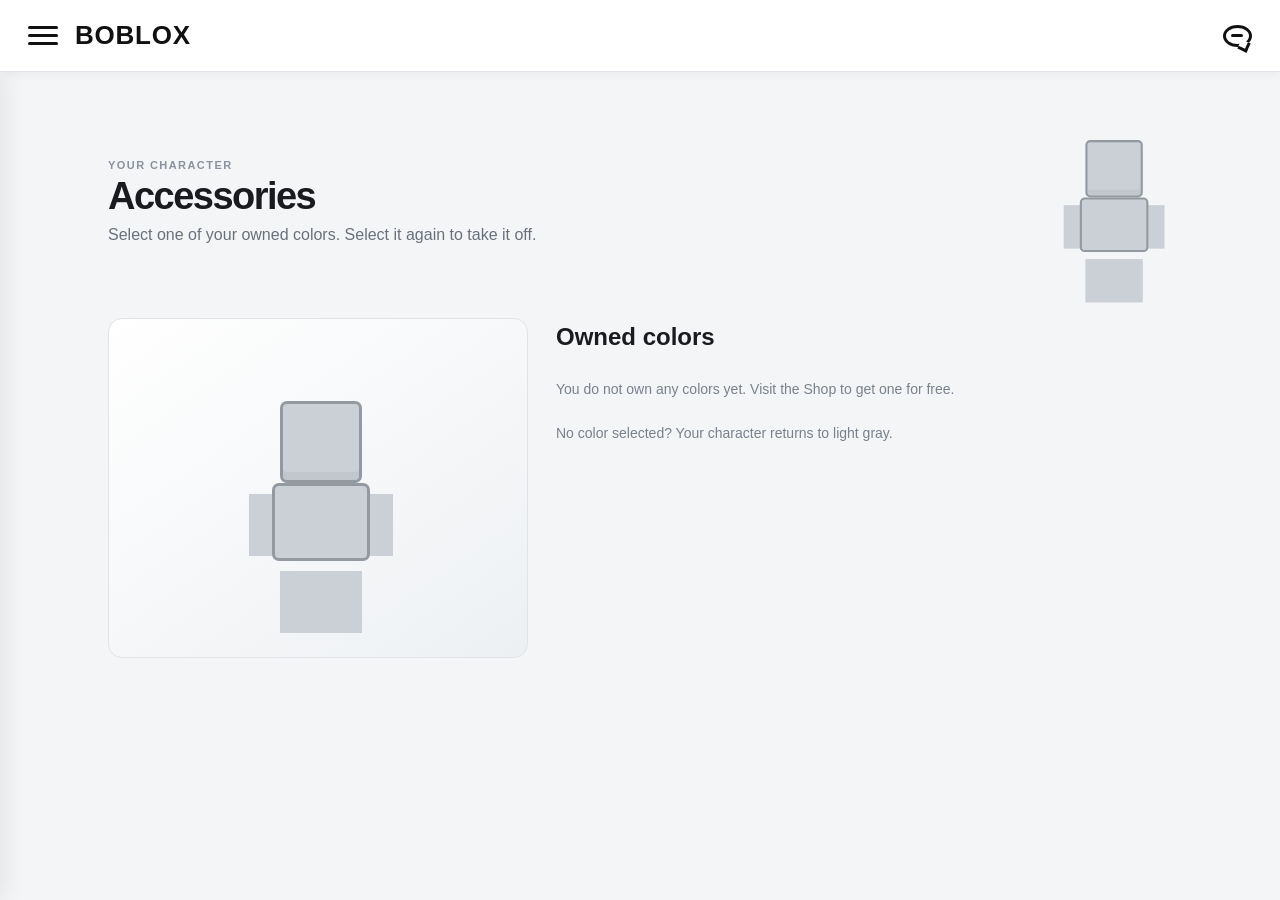
==== accessories.html @ ccb8a1ec "Redesign Boblox as multi-page Roblox-style UI with avatar customization" ====
<!doctype html>
<html lang="en"><head><meta charset="UTF-8" /><meta name="viewport" content="width=device-width, initial-scale=1.0" /><title>Accessories · BOBLOX</title><link rel="stylesheet" href="styles.css" /></head>
<body data-page="accessories">
  <header class="top-bar"><button class="triple-bar" type="button" aria-label="Open menu" aria-expanded="false" aria-controls="side-menu"><i></i><i></i><i></i></button><a class="brand" href="index.html">BOBLOX</a><div class="chat-bubble" aria-label="Chat" role="img"><span></span></div></header>
  <aside class="side-menu" id="side-menu" aria-label="Main menu" aria-hidden="true"><div class="menu-label">MENU</div><nav class="side-nav"><a class="nav-item" href="shop.html">Shop</a><a class="nav-item active" href="accessories.html">Accessories</a><a class="nav-item" href="settings.html">Settings</a></nav></aside>
  <main class="page-content"><div class="page-heading"><div><p class="eyebrow">YOUR CHARACTER</p><h1>Accessories</h1><p>Select one of your owned colors. Select it again to take it off.</p></div><div class="mini-avatar avatar" id="accessories-avatar"></div></div><section class="appearance-layout"><div class="avatar-stage"><div class="avatar" id="character-avatar" aria-label="Your character"></div></div><div><h2 class="section-title">Owned colors</h2><div class="owned-grid" id="owned-colors"></div><p class="hint">No color selected? Your character returns to light gray.</p></div></section></main><script src="app.js"></script>
</body></html>
---- styles.css ----
*{box-sizing:border-box}html,body{min-height:100%;margin:0}body{background:#f4f5f7;color:#191b1f;font-family:Arial,Helvetica,sans-serif}.top-bar{position:relative;z-index:5;display:flex;align-items:center;height:72px;padding:0 28px;background:#fff;border-bottom:1px solid #e2e5e9;box-shadow:0 2px 10px #0000000d}.brand{color:#111;text-decoration:none;font-size:26px;font-weight:900;letter-spacing:.03em}.triple-bar{display:flex;flex:0 0 30px;flex-direction:column;justify-content:center;gap:5px;width:30px;height:30px;margin-right:17px;padding:0;border:0;background:transparent;cursor:pointer}.triple-bar i{display:block;width:30px;height:3px;background:#111;border-radius:3px}.chat-bubble{position:relative;flex:0 0 29px;width:29px;height:22px;margin-left:auto;border:3px solid #111;border-radius:50%}.chat-bubble:after{position:absolute;right:0;bottom:-7px;width:7px;height:7px;content:"";background:#fff;border-right:3px solid #111;border-bottom:3px solid #111;transform:rotate(25deg)}.chat-bubble span{position:absolute;top:6px;left:5px;width:12px;height:3px;background:#111;border-radius:3px}.side-menu{position:fixed;z-index:4;top:72px;bottom:0;left:0;width:265px;padding:24px 16px;background:#fff;border-right:1px solid #e1e4e8;box-shadow:8px 0 24px #00000012;transform:translateX(-101%);transition:transform .2s ease}.side-menu.is-open{transform:translateX(0)}.menu-label{padding:0 14px 12px;color:#8b929b;font-size:11px;font-weight:800;letter-spacing:.12em}.side-nav{display:grid;gap:6px}.nav-item{display:block;padding:14px 16px;border-radius:8px;color:#31353a;font-size:16px;font-weight:700;text-decoration:none}.nav-item:hover,.nav-item.active{background:#eef0f2;color:#111}.page-content{max-width:1120px;margin:0 auto;padding:42px 28px 80px}.page-heading{display:flex;align-items:center;justify-content:space-between;margin-bottom:30px}.page-heading h1{margin:4px 0 8px;font-size:38px;letter-spacing:-.04em}.page-heading p{margin:0;color:#69717b}.eyebrow{color:#8a929d!important;font-size:11px;font-weight:800;letter-spacing:.13em}.hero-panel{display:flex;align-items:center;justify-content:space-between;min-height:360px;margin-bottom:28px;padding:50px 64px;border-radius:16px;background:#fff;box-shadow:0 8px 30px #0000000a}.hero-panel h1{margin:4px 0;font-size:64px;letter-spacing:-.06em}.hero-copy{margin:0 0 26px;color:#69717b;font-size:18px}.primary-link{display:inline-flex;gap:14px;align-items:center;padding:13px 19px;border-radius:7px;background:#111;color:#fff;font-weight:700;text-decoration:none}.quick-links{display:grid;grid-template-columns:repeat(2,1fr);gap:18px}.quick-links a{display:grid;grid-template-columns:44px 1fr;column-gap:14px;padding:23px;border:1px solid #e1e4e8;border-radius:12px;background:#fff;color:#111;text-decoration:none}.quick-icon{grid-row:span 2;font-size:28px}.quick-links small{color:#78818c}.avatar-stage{display:grid;min-height:340px;place-items:center;padding:30px;border:1px solid #e0e3e7;border-radius:14px;background:linear-gradient(145deg,#fff,#edf0f3)}.small-stage{width:260px;min-height:260px;border:0;background:transparent}.avatar{position:relative;width:120px;height:174px;--avatar-color:#cbd0d6}.avatar:before{position:absolute;top:0;left:22px;width:76px;height:76px;content:"";background:var(--avatar-color);border:3px solid #9299a1;border-radius:7px;box-shadow:inset 0 -8px #0000000b}.avatar:after{position:absolute;top:82px;left:14px;width:92px;height:72px;content:"";background:var(--avatar-color);border:3px solid #9299a1;border-radius:7px;box-shadow:-31px 3px 0 -8px var(--avatar-color),31px 3px 0 -8px var(--avatar-color),0 80px 0 -8px var(--avatar-color)}.mini-avatar{transform:scale(.7);transform-origin:center}.appearance-layout{display:grid;grid-template-columns:minmax(260px,420px) 1fr;gap:28px;align-items:start}.section-title{margin:5px 0 16px}.owned-grid{display:grid;gap:10px}.owned-item{display:flex;align-items:center;width:100%;gap:13px;padding:13px;border:2px solid #e0e3e7;border-radius:9px;background:#fff;text-align:left;cursor:pointer}.owned-item.selected{border-color:#111}.owned-item small{display:block;margin-top:4px;color:#7b838c}.swatch{width:38px;height:38px;border-radius:7px}.red-swatch,.red-cube{background:#ef4444}.blue-swatch,.blue-cube{background:#3b82f6}.green-swatch,.green-cube{background:#22c55e}.check{margin-left:auto;font-size:20px}.hint,.empty-message{color:#78818c;font-size:14px}.product-grid{display:grid;grid-template-columns:repeat(3,1fr);gap:18px}.product-card{padding:18px;border:1px solid #e0e3e7;border-radius:12px;background:#fff;box-shadow:0 3px 12px #00000008}.product-cube{height:190px;margin-bottom:18px;border-radius:9px;box-shadow:inset 0 -10px #0000000b}.item-title{display:flex;align-items:center;justify-content:space-between}.item-title h2{margin:0;font-size:20px}.free-tag{padding:4px 7px;border-radius:4px;background:#edf0f2;color:#59616b;font-size:10px;font-weight:800}.publisher{margin:8px 0 18px;color:#737c86;font-size:13px}.verified{display:inline-grid;width:15px;height:15px;place-items:center;border-radius:50%;background:#1683d8;color:#fff;font-size:10px;font-weight:800}.buy-button,.outline-button{width:100%;padding:11px;border:0;border-radius:7px;background:#111;color:#fff;font-weight:800;cursor:pointer}.buy-button.owned{background:#e8eaed;color:#555}.settings-card{display:flex;align-items:center;justify-content:space-between;padding:24px;border:1px solid #e0e3e7;border-radius:12px;background:#fff}.settings-card h2{margin:0 0 7px}.settings-card p{margin:0;color:#78818c}.outline-button{width:auto;background:#fff;color:#111;border:1px solid #cdd2d8}.hidden{display:none}@media(max-width:700px){.page-content{padding:26px 16px 60px}.hero-panel{display:block;padding:30px;min-height:0}.hero-panel h1{font-size:48px}.small-stage{width:100%;min-height:190px}.page-heading{align-items:flex-start}.page-heading h1{font-size:32px}.product-grid,.quick-links,.appearance-layout{grid-template-columns:1fr}.side-menu{width:240px}.settings-card{display:block}.settings-card .outline-button{margin-top:18px}}
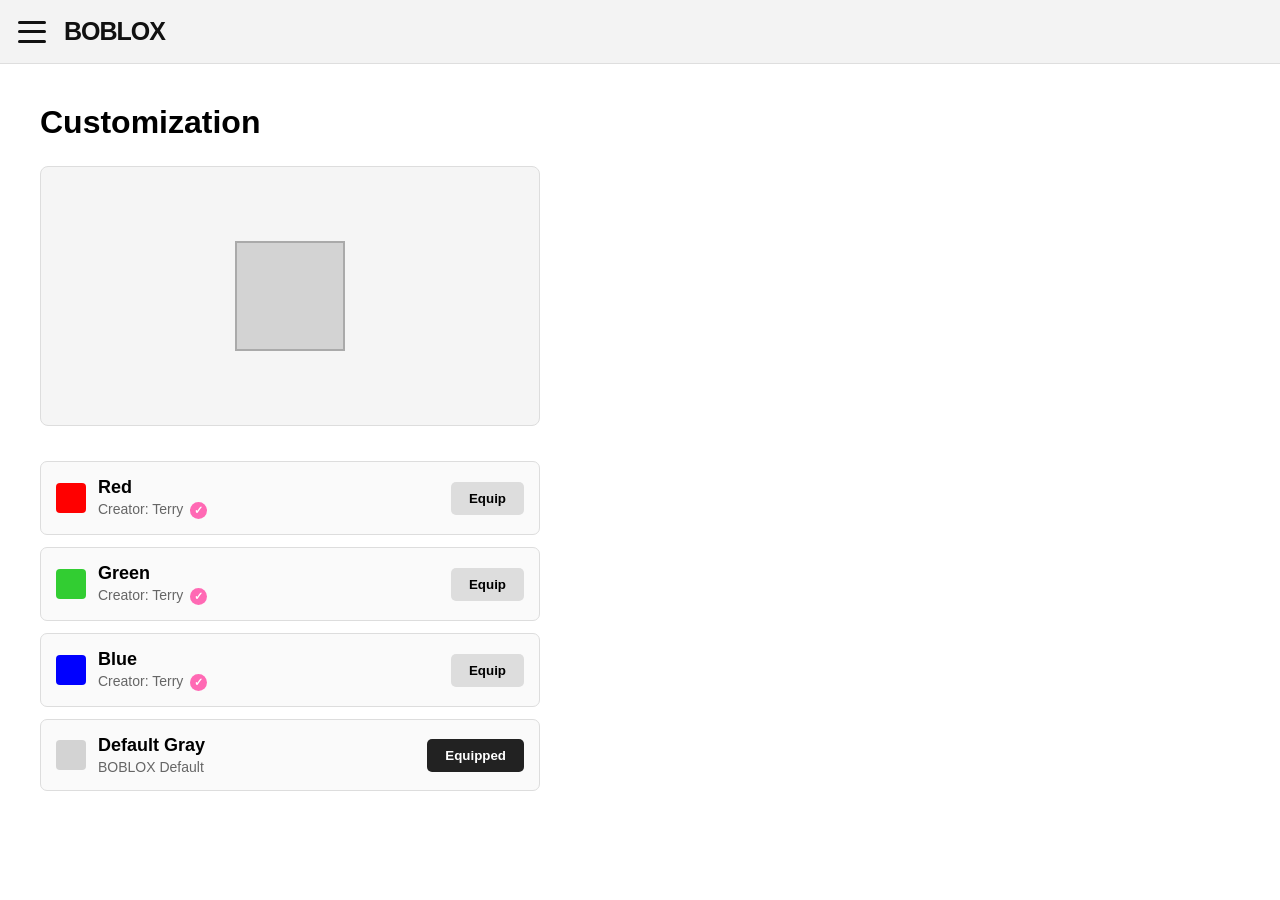
==== commit 11f96da0: "Rename accesories.html to accessories.html" ====
--- a/accessories.html
+++ b/accessories.html
@@ -1,7 +1,331 @@
-<!doctype html>
-<html lang="en"><head><meta charset="UTF-8" /><meta name="viewport" content="width=device-width, initial-scale=1.0" /><title>Accessories · BOBLOX</title><link rel="stylesheet" href="styles.css" /></head>
-<body data-page="accessories">
-  <header class="top-bar"><button class="triple-bar" type="button" aria-label="Open menu" aria-expanded="false" aria-controls="side-menu"><i></i><i></i><i></i></button><a class="brand" href="index.html">BOBLOX</a><div class="chat-bubble" aria-label="Chat" role="img"><span></span></div></header>
-  <aside class="side-menu" id="side-menu" aria-label="Main menu" aria-hidden="true"><div class="menu-label">MENU</div><nav class="side-nav"><a class="nav-item" href="shop.html">Shop</a><a class="nav-item active" href="accessories.html">Accessories</a><a class="nav-item" href="settings.html">Settings</a></nav></aside>
-  <main class="page-content"><div class="page-heading"><div><p class="eyebrow">YOUR CHARACTER</p><h1>Accessories</h1><p>Select one of your owned colors. Select it again to take it off.</p></div><div class="mini-avatar avatar" id="accessories-avatar"></div></div><section class="appearance-layout"><div class="avatar-stage"><div class="avatar" id="character-avatar" aria-label="Your character"></div></div><div><h2 class="section-title">Owned colors</h2><div class="owned-grid" id="owned-colors"></div><p class="hint">No color selected? Your character returns to light gray.</p></div></section></main><script src="app.js"></script>
-</body></html>
+<!DOCTYPE html>
+<html lang="en">
+<head>
+    <meta charset="UTF-8">
+    <meta name="viewport" content="width=device-width, initial-scale=1.0">
+    <title>BOBLOX - ACCESSORIES</title>
+
+    <style>
+        * {
+            box-sizing: border-box;
+            margin: 0;
+            padding: 0;
+        }
+
+        body {
+            background: white;
+            font-family: Arial, Helvetica, sans-serif;
+        }
+
+        .topbar {
+            width: 100%;
+            height: 64px;
+            background: #f3f3f3;
+            display: flex;
+            align-items: center;
+            padding-left: 18px;
+            border-bottom: 1px solid #dedede;
+        }
+
+        .menu {
+            width: 28px;
+            height: 22px;
+            display: flex;
+            flex-direction: column;
+            justify-content: space-between;
+            cursor: pointer;
+        }
+
+        .menu span {
+            width: 100%;
+            height: 3px;
+            background: #111;
+            border-radius: 2px;
+        }
+
+        .logo {
+            margin-left: 18px;
+            font-size: 25px;
+            font-weight: 900;
+            color: #111;
+            letter-spacing: -1px;
+            cursor: pointer;
+        }
+
+        .sidebar {
+            position: fixed;
+            top: 64px;
+            left: -280px;
+            width: 280px;
+            height: calc(100vh - 64px);
+            background: #f5f5f5;
+            border-right: 1px solid #ddd;
+            transition: left 0.2s ease;
+            padding: 20px 0;
+        }
+
+        .sidebar.open {
+            left: 0;
+        }
+
+        .sidebar a {
+            display: block;
+            padding: 18px 24px;
+            color: #111;
+            text-decoration: none;
+            font-size: 18px;
+            font-weight: 600;
+        }
+
+        .sidebar a:hover {
+            background: #e5e5e5;
+        }
+
+        .content {
+            padding: 40px;
+        }
+
+        h1 {
+            font-size: 32px;
+            margin-bottom: 25px;
+        }
+
+        .preview-box {
+            width: 100%;
+            max-width: 500px;
+            height: 260px;
+            background: #f5f5f5;
+            border: 1px solid #ddd;
+            border-radius: 8px;
+            display: flex;
+            justify-content: center;
+            align-items: center;
+            margin-bottom: 35px;
+        }
+
+        .player {
+            width: 110px;
+            height: 110px;
+            background: #d3d3d3;
+            border: 2px solid #aaa;
+        }
+
+        .colors {
+            display: flex;
+            flex-direction: column;
+            gap: 12px;
+            max-width: 500px;
+        }
+
+        .color {
+            display: flex;
+            align-items: center;
+            justify-content: space-between;
+            border: 1px solid #ddd;
+            padding: 15px;
+            border-radius: 7px;
+            background: #fafafa;
+        }
+
+        .color-info {
+            display: flex;
+            align-items: center;
+            gap: 12px;
+            font-size: 18px;
+            font-weight: 600;
+        }
+
+        .dot {
+            width: 30px;
+            height: 30px;
+            border-radius: 4px;
+        }
+
+        .red {
+            background: red;
+        }
+
+        .green {
+            background: limegreen;
+        }
+
+        .blue {
+            background: blue;
+        }
+
+        .gray {
+            background: #d3d3d3;
+        }
+
+        .creator {
+            font-size: 14px;
+            color: #666;
+            font-weight: normal;
+            margin-top: 3px;
+        }
+
+        .verified {
+            display: inline-flex;
+            align-items: center;
+            justify-content: center;
+            width: 17px;
+            height: 17px;
+            margin-left: 3px;
+            background: #ff69b4;
+            color: white;
+            border-radius: 50%;
+            font-size: 11px;
+            font-weight: bold;
+        }
+
+        button {
+            border: none;
+            background: #ddd;
+            padding: 9px 18px;
+            border-radius: 5px;
+            font-weight: bold;
+            cursor: pointer;
+        }
+
+        button:hover {
+            background: #ccc;
+        }
+
+        button.equipped {
+            background: #222;
+            color: white;
+        }
+    </style>
+</head>
+
+<body>
+
+    <div class="topbar">
+        <div class="menu" onclick="toggleMenu()">
+            <span></span>
+            <span></span>
+            <span></span>
+        </div>
+
+        <div class="logo" onclick="location.href='index.html'">
+            BOBLOX
+        </div>
+    </div>
+
+    <div class="sidebar" id="sidebar">
+        <a href="shop.html">Shop</a>
+        <a href="accesories.html">Customization</a>
+        <a href="settings.html">Settings</a>
+    </div>
+
+    <div class="content">
+        <h1>Customization</h1>
+
+        <div class="preview-box">
+            <div class="player" id="player"></div>
+        </div>
+
+        <div class="colors">
+
+            <div class="color">
+                <div class="color-info">
+                    <div class="dot red"></div>
+
+                    <div>
+                        Red
+                        <div class="creator">
+                            Creator: Terry
+                            <span class="verified">✓</span>
+                        </div>
+                    </div>
+                </div>
+
+                <button onclick="equip('red')" id="redButton">Equip</button>
+            </div>
+
+            <div class="color">
+                <div class="color-info">
+                    <div class="dot green"></div>
+
+                    <div>
+                        Green
+                        <div class="creator">
+                            Creator: Terry
+                            <span class="verified">✓</span>
+                        </div>
+                    </div>
+                </div>
+
+                <button onclick="equip('green')" id="greenButton">Equip</button>
+            </div>
+
+            <div class="color">
+                <div class="color-info">
+                    <div class="dot blue"></div>
+
+                    <div>
+                        Blue
+                        <div class="creator">
+                            Creator: Terry
+                            <span class="verified">✓</span>
+                        </div>
+                    </div>
+                </div>
+
+                <button onclick="equip('blue')" id="blueButton">Equip</button>
+            </div>
+
+            <div class="color">
+                <div class="color-info">
+                    <div class="dot gray"></div>
+
+                    <div>
+                        Default Gray
+                        <div class="creator">
+                            BOBLOX Default
+                        </div>
+                    </div>
+                </div>
+
+                <button onclick="equip('gray')" id="grayButton">Equip</button>
+            </div>
+
+        </div>
+    </div>
+
+    <script>
+        function toggleMenu() {
+            document.getElementById("sidebar").classList.toggle("open");
+        }
+
+        function equip(color) {
+            localStorage.setItem("boblox_equipped", color);
+            updatePreview();
+        }
+
+        function updatePreview() {
+            const equipped = localStorage.getItem("boblox_equipped") || "gray";
+            const player = document.getElementById("player");
+
+            player.style.background = equipped === "gray"
+                ? "#d3d3d3"
+                : equipped;
+
+            document.querySelectorAll("button").forEach(button => {
+                button.classList.remove("equipped");
+                button.textContent = "Equip";
+            });
+
+            const activeButton = document.getElementById(equipped + "Button");
+
+            if (activeButton) {
+                activeButton.classList.add("equipped");
+                activeButton.textContent = "Equipped";
+            }
+        }
+
+        updatePreview();
+    </script>
+
+</body>
+</html>
